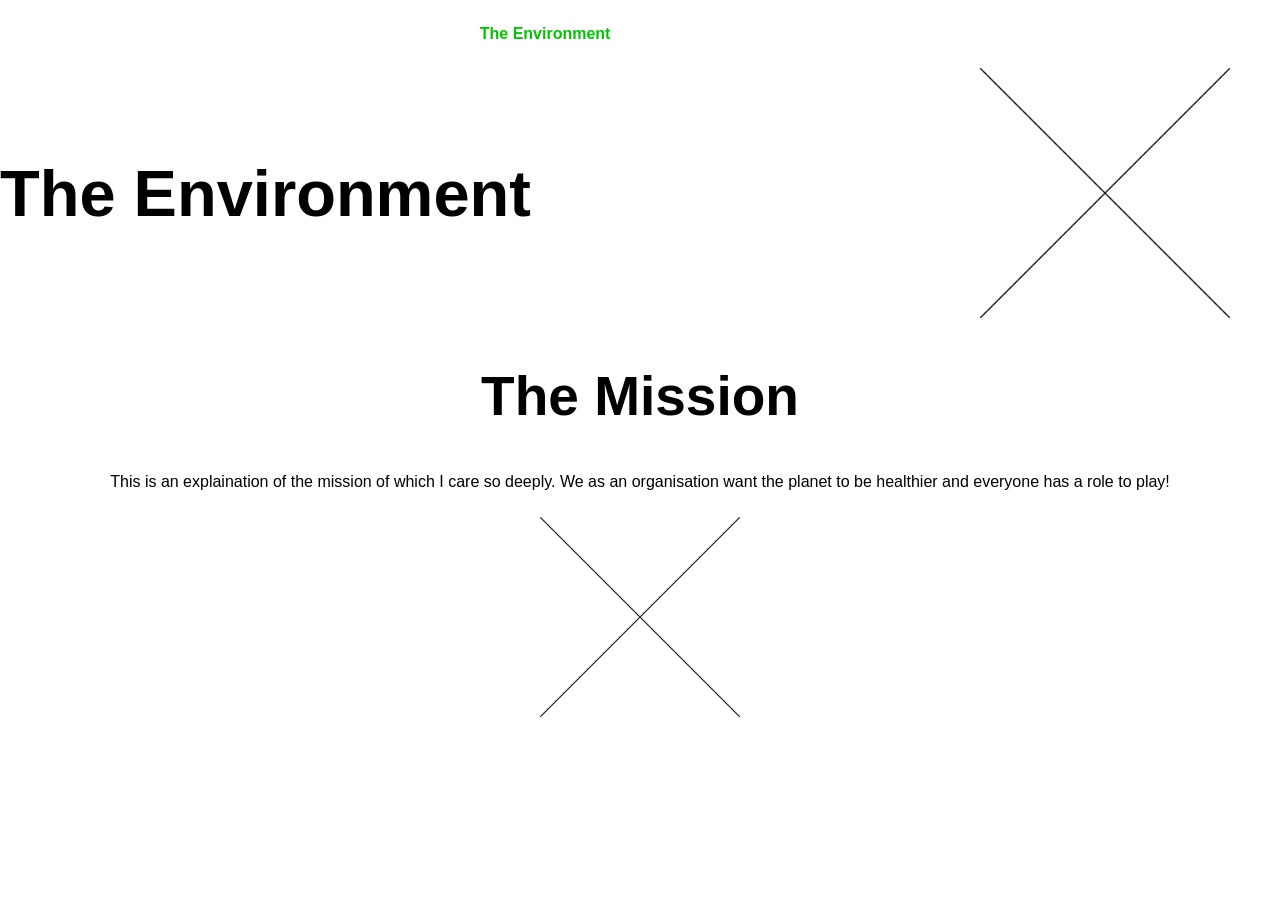
==== environment.html @ cf175cc8 "Added The Mission and What are the effects on... Section. Plus other pages basics" ====
<!DOCTYPE html>


<html>
    <head>
        <meta charset="utf-8">
        <meta http-equiv="X-UA-Compatible" content="IE=edge">
        <title>Home Page</title>
        <meta name="description" content="">
        <meta name="viewport" content="width=device-width, initial-scale=1">
        <link rel="stylesheet" href="WebDevStyle.css">
    </head>
    <body>
        <div class="header">
            <div class = "navbar">
                <nav>
                    <ul>
                        <li><a href = "home.html">Home</a></li>
                        <li><a href = "environment.html" class = "active">The Environment</a></li>
                        <li><a href = "city.html">Your City</a></li>
                        <li><a href = "you.html">And You!</a></li>
                        <li><a href = "">Quiz</a></li>
                    </ul>
                </nav>
            </div>

            <div class = "hero">
                <h1 class = "herotext">The Environment</h1>
                <img class ="heroimage" src = "placeholder.png" alt="This is a placeholder image" width="250" height="250">
            </div>
        </div>

        <div class = "informationBlock1">
            <h2 class = "title">The Mission</h2>
            <p class ="missionStatement">
                This is an explaination of the mission of which I care so deeply. We as an organisation want the planet to be healthier and everyone has a role to play!
            </p>
            <img class = "logoImg" src = "placeholder.png" alt = "This is a placeholder image" width="200" height="200">
        </div>
        
        <div class = "informationBlock2">

        </div>
        <script src="WebDevJsScript" async defer></script>
    </body>
</html>
---- WebDevStyle.css ----
body{
        margin: 0;
        font-family: 'Trebuchet MS', 'Lucida Sans Unicode', 'Lucida Grande', 'Lucida Sans', Arial, sans-serif;
    }

    header{
        background-color: rgb(0, 197, 0);
        padding: 5px;
        width: 100%;
        min-height: 200px;
    }
    .navbar ul{
        display:flex;
        justify-content: center;

        list-style-type: none;
        padding: 0px;
        margin: 10px;
        overflow: hidden;
    }
    .navbar a{
        color: white;
        font-weight: bold;
        text-decoration: none;
        padding: 15px;  
        display: block;
        text-align: center;
    }
    .navbar a.active{
        background-color: white;
        color: rgb(0, 197, 0);
        border-radius: 20px;
    }
    .hero{
        display: flex;
        align-items: center;
        justify-content: space-between;
    }
    h1{
        font-size: 65px;
        max-width: 50%;
        font-weight: bold;
    }
    .heroimage{
        float: right;
        padding-right: 50px;
    }

    .informationBlock1{
        background-color: white;
    }
    h2{
        font-size: 55px;
        text-align: center;
        font-weight: bold;
    }
    .missionStatement{
        text-align: center;
    }
    .logoImg{
        display: block;
        margin: 0 auto;
        padding: 10px;
    }

    .informationBlock2{
        background-color: turquoise;
    }
    .cardContainer{
        display: flex;
        align-items: flex-start;
        justify-content: space-around;
    }
    .card h3{
        text-align: center;
    }
    .card a{
        text-decoration: none;
    }

    .card a:link,
    .card a:visited,
    .card a:active,
    .card a:hover {
        color: inherit;
        text-decoration: none;
    }
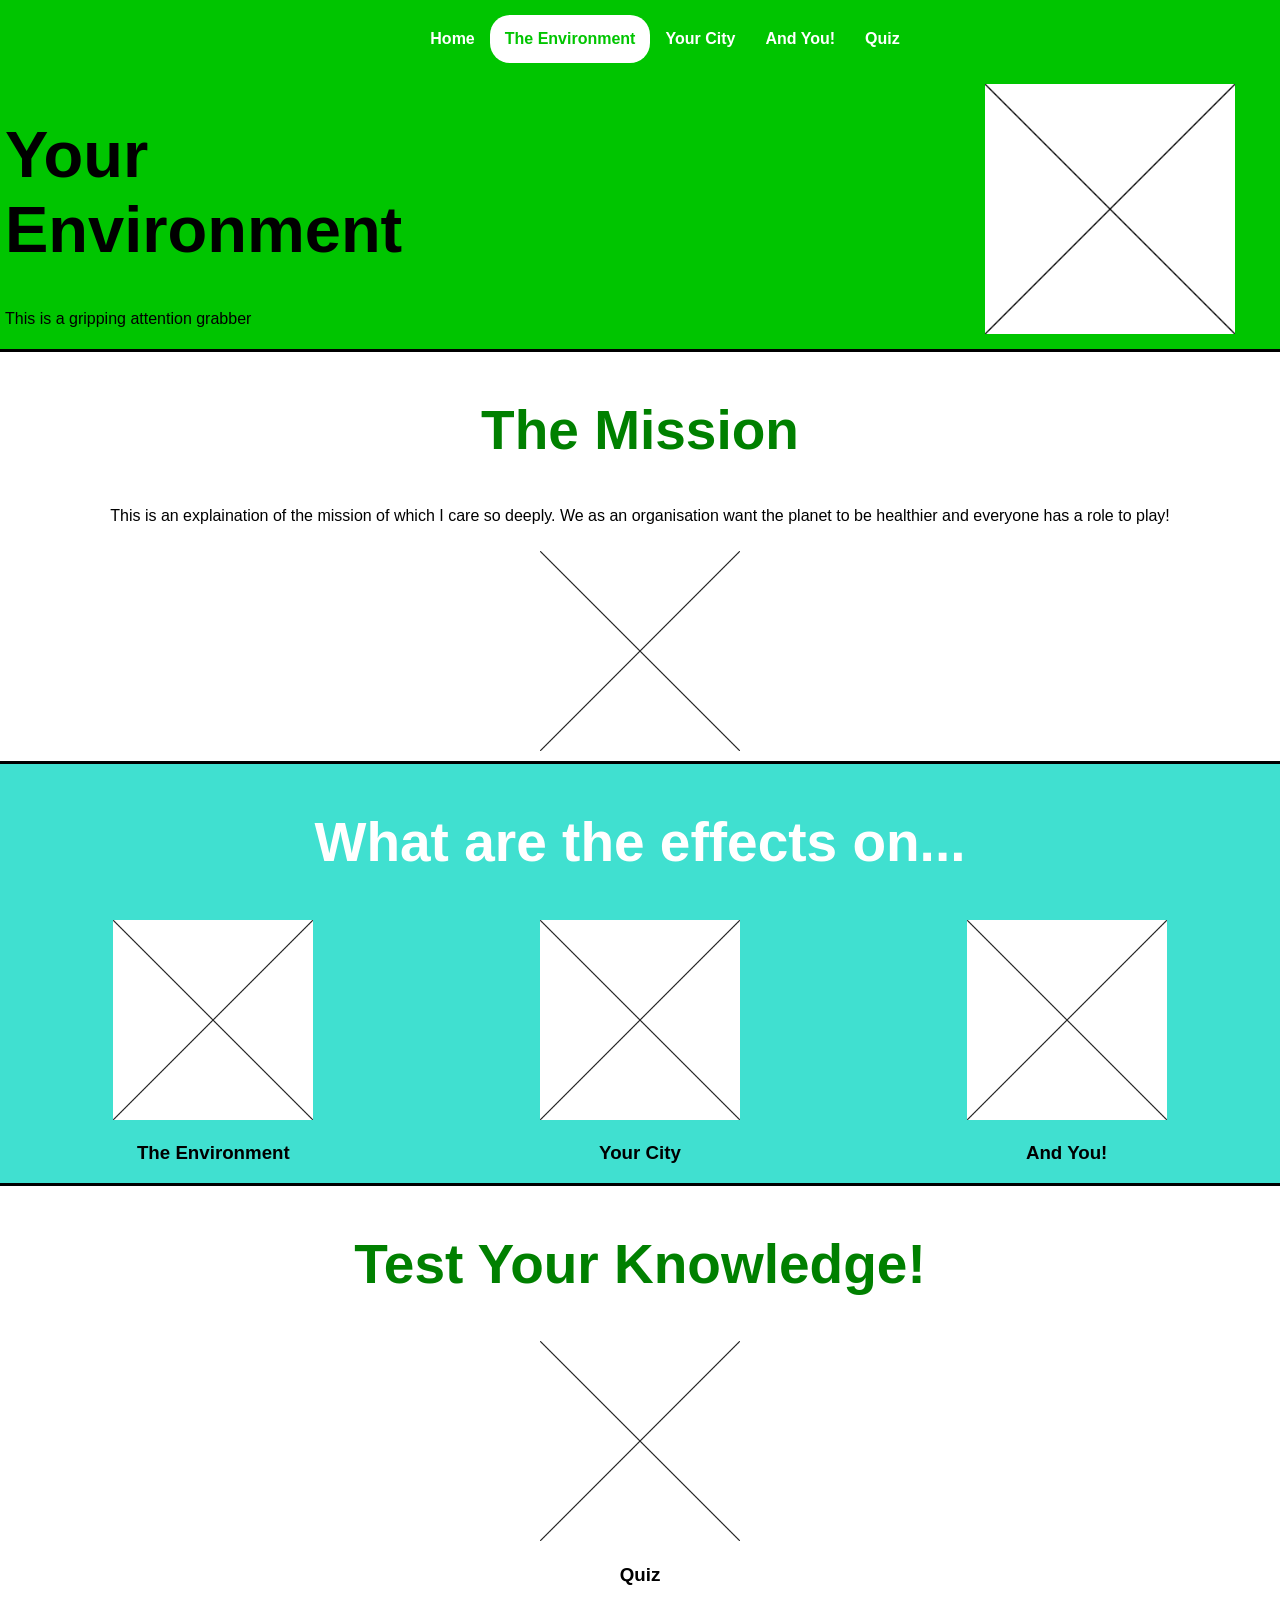
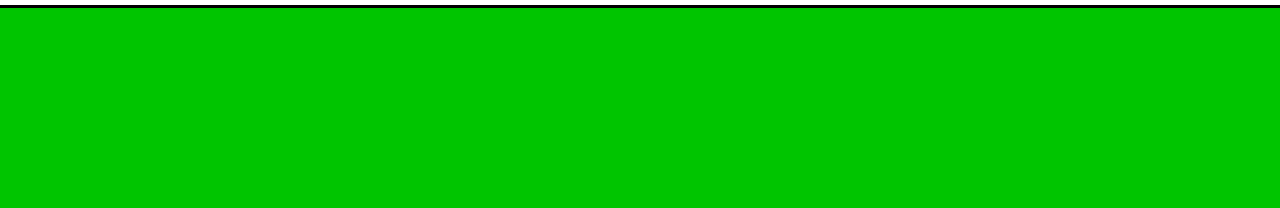
==== commit 3b32e7fb: "Added description text for hero banner" ====
--- a/environment.html
+++ b/environment.html
@@ -1,6 +1,4 @@
 <!DOCTYPE html>
-
-
 <html>
     <head>
         <meta charset="utf-8">
@@ -11,36 +9,77 @@
         <link rel="stylesheet" href="WebDevStyle.css">
     </head>
     <body>
-        <div class="header">
-            <div class = "navbar">
-                <nav>
-                    <ul>
-                        <li><a href = "home.html">Home</a></li>
-                        <li><a href = "environment.html" class = "active">The Environment</a></li>
-                        <li><a href = "city.html">Your City</a></li>
-                        <li><a href = "you.html">And You!</a></li>
-                        <li><a href = "">Quiz</a></li>
+        <header>
+            <nav class = "navbar">
+                <ul>
+                    <li><a href = "home.html" >Home</a></li>
+                    <li><a href = "environment.html" class = "active">The Environment</a></li>
+                    <li><a href = "city.html">Your City</a></li>
+                    <li><a href = "you.html">And You!</a></li>
+                    <li><a href = "">Quiz</a></li>
                     </ul>
-                </nav>
+            </nav>
+
+            <div class = "hero">
+                <div class = "heroText">
+                    <h1 class = "herotext">Your Environment</h1>
+                    <p class = "heroDesc">This is a gripping attention grabber<p>
+                </div>
+                <img class ="heroimage" src = "placeholder.png" alt="This is a placeholder image" width="250" height="250">
             </div>
 
-            <div class = "hero">
-                <h1 class = "herotext">The Environment</h1>
-                <img class ="heroimage" src = "placeholder.png" alt="This is a placeholder image" width="250" height="250">
+        </header>
+        <section class = "infoBlocks">
+            <div class = "informationBlock1">
+                <h2 class = "title">The Mission</h2>
+                <p class ="missionStatement">
+                    This is an explaination of the mission of which I care so deeply. We as an organisation want the planet to be healthier and everyone has a role to play!
+                </p>
+                <img class = "logoImg" src = "placeholder.png" alt = "This is a placeholder image" width="200" height="200">
             </div>
-        </div>
+            
+            <div class = "informationBlock2">
+                <h2 class = "title">What are the effects on...</h2>
+                <div class="cardContainer">
+                    <div class = "card">
+                        <a href = "environment.html">
+                            <img src = "placeholder.png" alt = "This is a placeholder image" width="200" height="200">
+                            <h3>The Environment</h3>
+                        </a>
+                    </div>
+                    <div class = "card">
+                        <a href = "city.html">
+                            <img src = "placeholder.png" alt = "This is a placeholder image" width="200" height="200">
+                            <h3>Your City</h3>
+                        </a>
+                    </div>
+                    <div class = "card">
+                        <a href = "you.html">
+                            <img src = "placeholder.png" alt = "This is a placeholder image" width="200" height="200">
+                            <h3>And You!</h3>
+                        </a>
+                    </div>
+                </div>
+            </div>
 
-        <div class = "informationBlock1">
-            <h2 class = "title">The Mission</h2>
-            <p class ="missionStatement">
-                This is an explaination of the mission of which I care so deeply. We as an organisation want the planet to be healthier and everyone has a role to play!
-            </p>
-            <img class = "logoImg" src = "placeholder.png" alt = "This is a placeholder image" width="200" height="200">
-        </div>
-        
-        <div class = "informationBlock2">
+            <div class = "informationBlock3">
+                <h2 class = "title">Test Your Knowledge!</h2>
+                <div class = "cardContainer">
+                    <div class = "card">
+                        <a href = "quiz.html">
+                            <img src = "placeholder.png" alt = "This is a placeholder image" width="200" height="200">
+                            <h3>Quiz</h3>
+                        </a>
+                    </div>
+                </div>
+            </div>
 
-        </div>
+            <footer>
+                <h1></h1>
+            </footer>
+        </section>
+
+
         <script src="WebDevJsScript" async defer></script>
     </body>
 </html>
--- a/WebDevStyle.css
+++ b/WebDevStyle.css
@@ -7,52 +7,83 @@
         background-color: rgb(0, 197, 0);
         padding: 5px;
         width: 100%;
-        min-height: 200px;
     }
+    
+    h1{
+        font-size: 65px;
+        max-width: 50%;
+        font-weight: bold;
+    }
+
+    h2{
+        font-size: 55px;
+        text-align: center;
+        font-weight: bold;
+    }
+
     .navbar ul{
         display:flex;
         justify-content: center;
 
         list-style-type: none;
-        padding: 0px;
         margin: 10px;
         overflow: hidden;
     }
+
     .navbar a{
         color: white;
         font-weight: bold;
         text-decoration: none;
         padding: 15px;  
         display: block;
-        text-align: center;
     }
     .navbar a.active{
         background-color: white;
         color: rgb(0, 197, 0);
         border-radius: 20px;
     }
+
     .hero{
         display: flex;
         align-items: center;
         justify-content: space-between;
     }
-    h1{
-        font-size: 65px;
-        max-width: 50%;
-        font-weight: bold;
+    .heroText{
+        justify-content: flex-start;
+        flex-direction: column;
+    }
+    .heroDesc{
+        align-items: flex-start;
     }
     .heroimage{
-        float: right;
         padding-right: 50px;
     }
-
+    .infoBlocks{
+        display: flex;
+        flex-wrap: wrap;
+        flex-direction: column;
+    }
+    .infoBlocks > *{
+        border-top: 3px solid black;
+    }
     .informationBlock1{
         background-color: white;
     }
-    h2{
-        font-size: 55px;
-        text-align: center;
-        font-weight: bold;
+    .informationBlock1 h2{
+        color: green;
+    }
+    .informationBlock2{
+        background-color: turquoise;
+
+    }
+    .informationBlock2 h2{
+        color: white;
+    }
+    .informationBlock3{
+        background-color: white;
+    }
+    .informationBlock3 h2{
+        color: green;
     }
     .missionStatement{
         text-align: center;
@@ -61,10 +92,6 @@
         display: block;
         margin: 0 auto;
         padding: 10px;
-    }
-
-    .informationBlock2{
-        background-color: turquoise;
     }
     .cardContainer{
         display: flex;
@@ -84,4 +111,10 @@
     .card a:hover {
         color: inherit;
         text-decoration: none;
+    }
+
+    footer{
+        background-color: rgb(0, 197, 0);
+        min-height: 200px;
+        border-top: 3px solid black;
     }
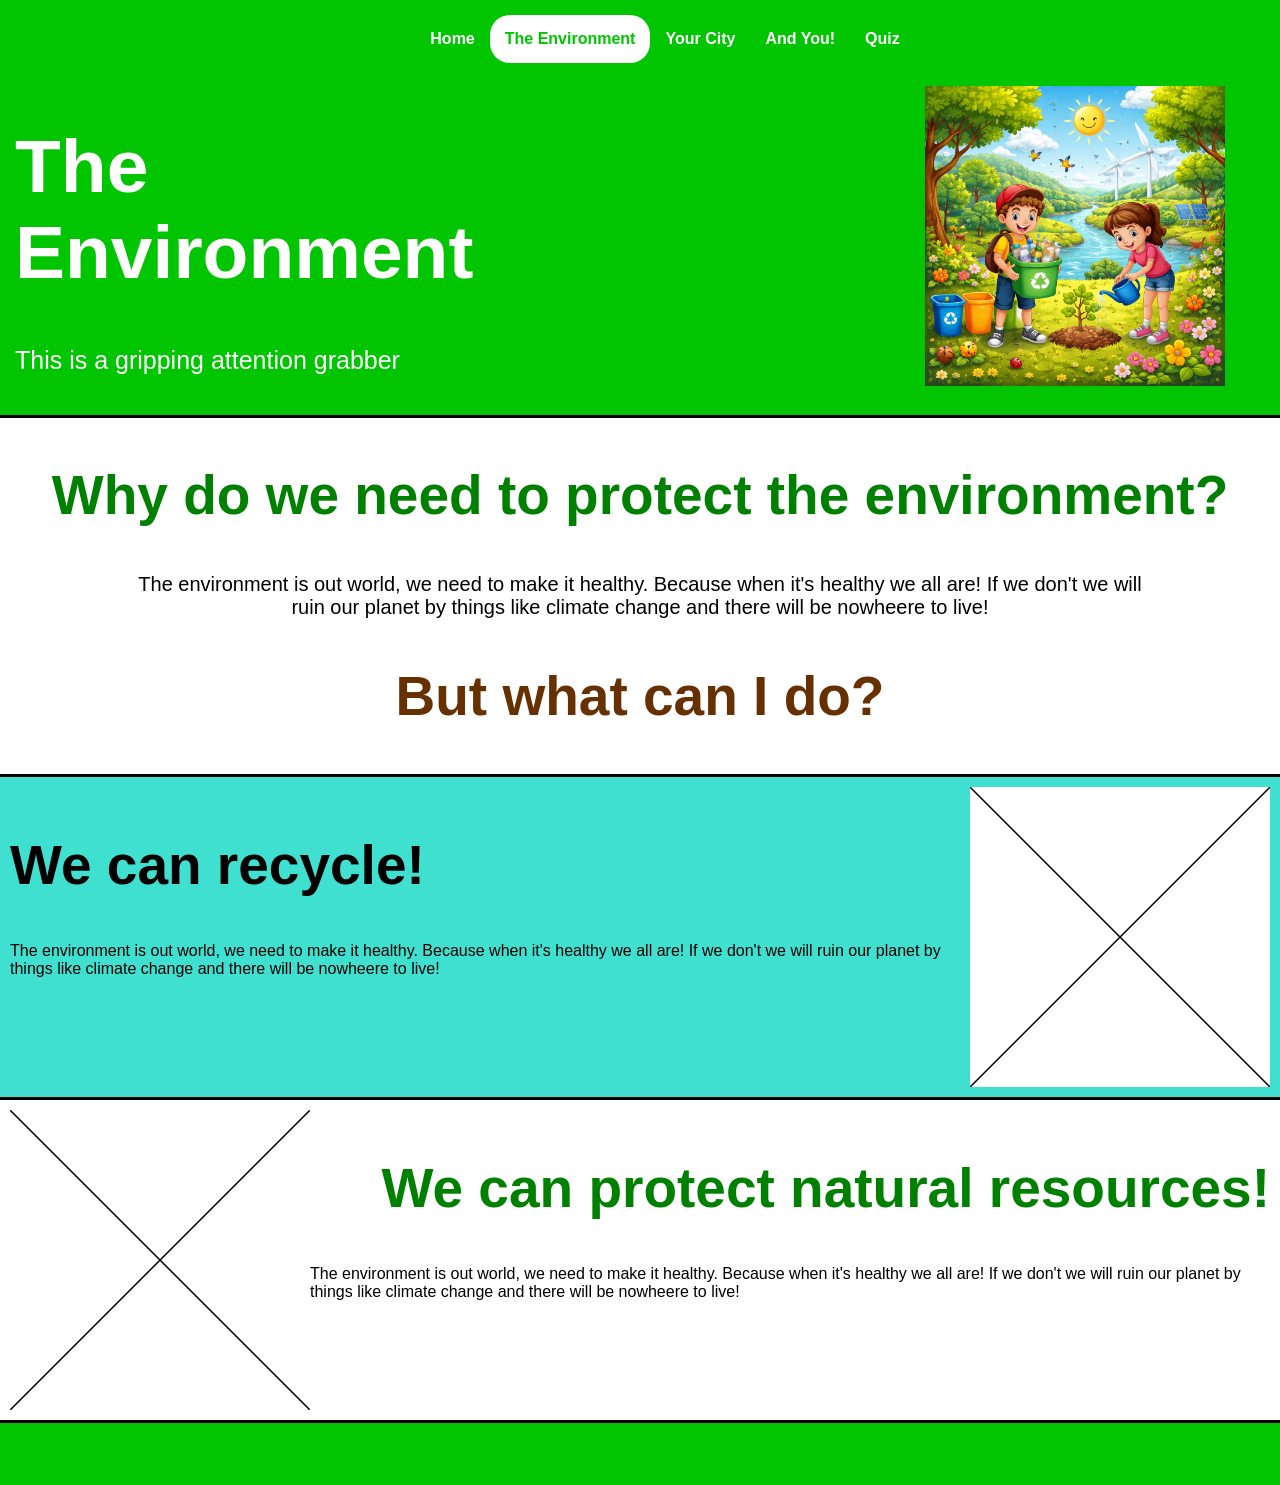
==== commit d18c04d2: "Push to bring in line" ====
--- a/environment.html
+++ b/environment.html
@@ -3,10 +3,10 @@
     <head>
         <meta charset="utf-8">
         <meta http-equiv="X-UA-Compatible" content="IE=edge">
-        <title>Home Page</title>
+        <title>The Environment</title>
         <meta name="description" content="">
         <meta name="viewport" content="width=device-width, initial-scale=1">
-        <link rel="stylesheet" href="WebDevStyle.css">
+        <link rel="stylesheet" href="CSS/the_environment.css">
     </head>
     <body>
         <header>
@@ -22,56 +22,43 @@
 
             <div class = "hero">
                 <div class = "heroText">
-                    <h1 class = "herotext">Your Environment</h1>
+                    <h1 class = "herotext">The Environment</h1>
                     <p class = "heroDesc">This is a gripping attention grabber<p>
                 </div>
-                <img class ="heroimage" src = "placeholder.png" alt="This is a placeholder image" width="250" height="250">
+                <img class ="heroimage" src = "Assets/Environment.png" alt="This is a placeholder image" width="300" height="300">
             </div>
 
         </header>
         <section class = "infoBlocks">
             <div class = "informationBlock1">
-                <h2 class = "title">The Mission</h2>
-                <p class ="missionStatement">
-                    This is an explaination of the mission of which I care so deeply. We as an organisation want the planet to be healthier and everyone has a role to play!
+                <h2 class = "title">Why do we need to protect the environment?</h2>
+                <p class = "introText">
+                    The environment is out world, we need to make it healthy. Because when it's healthy we all are! 
+                    If we don't we will ruin our planet by things like climate change and there will be nowheere to live!
                 </p>
-                <img class = "logoImg" src = "placeholder.png" alt = "This is a placeholder image" width="200" height="200">
+                <h2 class = "question">But what can I do?</h2>
             </div>
             
             <div class = "informationBlock2">
-                <h2 class = "title">What are the effects on...</h2>
-                <div class="cardContainer">
-                    <div class = "card">
-                        <a href = "environment.html">
-                            <img src = "placeholder.png" alt = "This is a placeholder image" width="200" height="200">
-                            <h3>The Environment</h3>
-                        </a>
-                    </div>
-                    <div class = "card">
-                        <a href = "city.html">
-                            <img src = "placeholder.png" alt = "This is a placeholder image" width="200" height="200">
-                            <h3>Your City</h3>
-                        </a>
-                    </div>
-                    <div class = "card">
-                        <a href = "you.html">
-                            <img src = "placeholder.png" alt = "This is a placeholder image" width="200" height="200">
-                            <h3>And You!</h3>
-                        </a>
-                    </div>
+                <div class = "text">
+                    <h2 class = "title">We can recycle!</h2>
+                    <p>
+                        The environment is out world, we need to make it healthy. Because when it's healthy we all are! 
+                        If we don't we will ruin our planet by things like climate change and there will be nowheere to live!
+                    </p>
                 </div>
+                <img class = "recylceImage" src="Assets/placeholder.png" alt ="This is a placeholder image" width = "300" heigh ="300">
             </div>
 
             <div class = "informationBlock3">
-                <h2 class = "title">Test Your Knowledge!</h2>
-                <div class = "cardContainer">
-                    <div class = "card">
-                        <a href = "quiz.html">
-                            <img src = "placeholder.png" alt = "This is a placeholder image" width="200" height="200">
-                            <h3>Quiz</h3>
-                        </a>
-                    </div>
+                <div class = "text">
+                    <h2 class = "title">We can protect natural resources!</h2>
+                    <p>
+                        The environment is out world, we need to make it healthy. Because when it's healthy we all are! 
+                        If we don't we will ruin our planet by things like climate change and there will be nowheere to live!
+                    </p>
                 </div>
+                <img class = "recylceImage" src="Assets/placeholder.png" alt ="This is a placeholder image" width = "300" heigh ="300">
             </div>
 
             <footer>
@@ -80,6 +67,6 @@
         </section>
 
 
-        <script src="WebDevJsScript" async defer></script>
+        <script src="Scripts/WebDevJsScript" async defer></script>
     </body>
 </html>
--- a/CSS/the_environment.css
+++ b/CSS/the_environment.css
@@ -0,0 +1,117 @@
+    body{
+        margin: 0;
+        font-family: 'Trebuchet MS', 'Lucida Sans Unicode', 'Lucida Grande', 'Lucida Sans', Arial, sans-serif;
+    }
+
+    header{
+        background-color: rgb(0, 197, 0);
+        padding: 5px;
+        width: 100%;
+    }
+    
+    h1{
+        font-size: 75px;
+        max-width: 50%;
+        font-weight: bold;
+    }
+
+    h2{
+        font-size: 55px;
+        text-align: center;
+        font-weight: bold;
+    }
+    footer{
+        background-color: rgb(0, 197, 0);
+        border-top: 3px solid black;
+    }
+
+    .navbar ul{
+        display:flex;
+        justify-content: center;
+
+        list-style-type: none;
+        margin: 10px;
+        overflow: hidden;
+    }
+
+    .navbar a{
+        color: white;
+        font-weight: bold;
+        text-decoration: none;
+        padding: 15px;  
+        display: block;
+    }
+    .navbar a.active{
+        background-color: white;
+        color: rgb(0, 197, 0);
+        border-radius: 20px;
+    }
+
+    .hero{
+        display: flex;
+        align-items: center;
+        justify-content: space-between;
+
+        margin: 10px;
+    }
+    .heroText{
+        justify-content: flex-start;
+        flex-direction: column;
+        color: white;
+    }
+    .heroDesc{
+        align-items: flex-start;
+    }
+    .heroimage{
+        padding-right: 50px;
+    }
+    .hero p{
+        font-size: 25px;
+    }
+    .infoBlocks{
+        display: flex;
+        flex-wrap: wrap;
+        flex-direction: column;
+    }
+    .infoBlocks > *{
+        border-top: 3px solid black;
+    }
+    .informationBlock1{
+        background-color: white;
+    }
+    .informationBlock1 h2{
+        color: green;
+    }
+    .informationBlock1 h2.question{
+        color:rgb(103, 48, 0)
+    }
+    .informationBlock2{
+        display: flex;
+        justify-content: space-between;
+        padding: 10px;
+        
+        background-color: turquoise;
+
+    }
+    .informationBlock2 h2{
+        color: black;
+        text-align: left;
+    }
+    .informationBlock3{
+        display: flex;
+        justify-content: space-between;
+        padding: 10px;
+        flex-direction: row-reverse;
+
+        background-color: white;
+    }
+    .informationBlock3 h2{
+        color: green;
+        text-align: right;
+    }
+    .introText{
+        margin: 0 auto;
+        max-width: 80%;
+        text-align: center;
+        font-size: 20px;
+    }
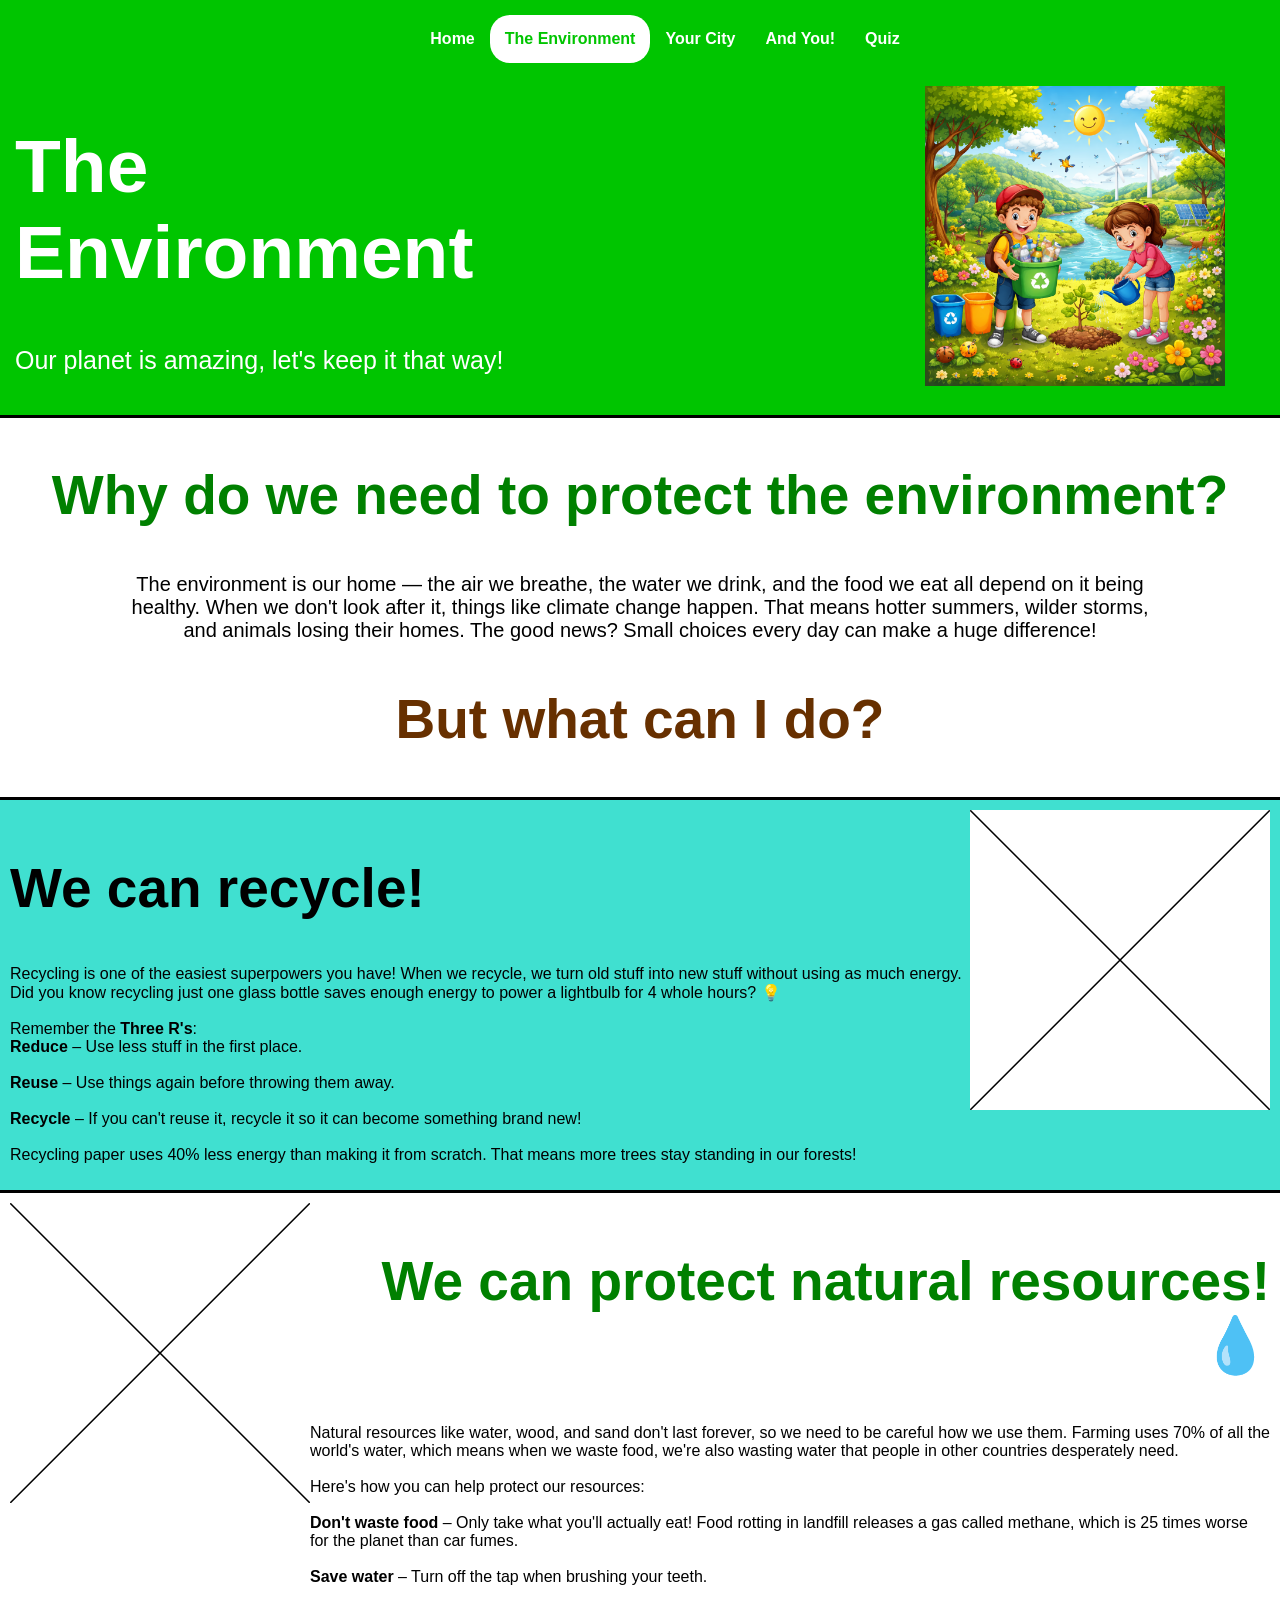
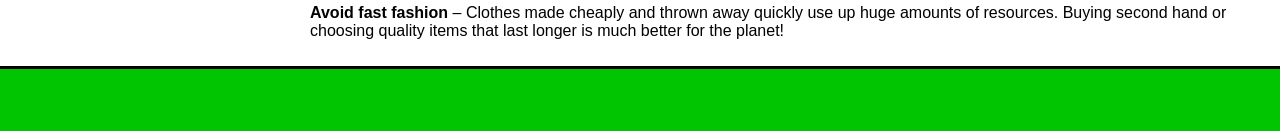
==== commit b80d94f8: "Updated information on the page, added highlight tint for city builder game, shows selection" ====
--- a/environment.html
+++ b/environment.html
@@ -10,55 +10,77 @@
     </head>
     <body>
         <header>
-            <nav class = "navbar">
+            <nav class="navbar">
                 <ul>
-                    <li><a href = "home.html" >Home</a></li>
-                    <li><a href = "environment.html" class = "active">The Environment</a></li>
-                    <li><a href = "city.html">Your City</a></li>
-                    <li><a href = "you.html">And You!</a></li>
-                    <li><a href = "">Quiz</a></li>
-                    </ul>
+                    <li><a href="home.html">Home</a></li>
+                    <li><a href="environment.html" class="active">The Environment</a></li>
+                    <li><a href="city.html">Your City</a></li>
+                    <li><a href="you.html">And You!</a></li>
+                    <li><a href="">Quiz</a></li>
+                </ul>
             </nav>
 
-            <div class = "hero">
-                <div class = "heroText">
-                    <h1 class = "herotext">The Environment</h1>
-                    <p class = "heroDesc">This is a gripping attention grabber<p>
+            <div class="hero">
+                <div class="heroText">
+                    <h1 class="herotext">The Environment</h1>
+                    <p class="heroDesc">Our planet is amazing, let's keep it that way!</p>
                 </div>
-                <img class ="heroimage" src = "Assets/Environment.png" alt="This is a placeholder image" width="300" height="300">
+                <img class="heroimage" src="Assets/Environment.png" alt="A green city with trees and clean skies" width="300" height="300">
+            </div>
+        </header>
+
+        <section class="infoBlocks">
+            <div class="informationBlock1">
+                <h2 class="title">Why do we need to protect the environment?</h2>
+                <p class="introText">
+                    The environment is our home — the air we breathe, the water we drink, and the food we eat all 
+                    depend on it being healthy. When we don't look after it, things like climate change happen. 
+                    That means hotter summers, wilder storms, and animals losing their homes. 
+                    The good news? Small choices every day can make a huge difference!
+                </p>
+                <h2 class="question">But what can I do?</h2>
             </div>
 
-        </header>
-        <section class = "infoBlocks">
-            <div class = "informationBlock1">
-                <h2 class = "title">Why do we need to protect the environment?</h2>
-                <p class = "introText">
-                    The environment is out world, we need to make it healthy. Because when it's healthy we all are! 
-                    If we don't we will ruin our planet by things like climate change and there will be nowheere to live!
-                </p>
-                <h2 class = "question">But what can I do?</h2>
-            </div>
-            
-            <div class = "informationBlock2">
-                <div class = "text">
-                    <h2 class = "title">We can recycle!</h2>
+            <div class="informationBlock2">
+                <div class="text">
+                    <h2 class="title">We can recycle!</h2>
                     <p>
-                        The environment is out world, we need to make it healthy. Because when it's healthy we all are! 
-                        If we don't we will ruin our planet by things like climate change and there will be nowheere to live!
+                        Recycling is one of the easiest superpowers you have! When we recycle, we turn old stuff 
+                        into new stuff without using as much energy. Did you know recycling just one glass bottle 
+                        saves enough energy to power a lightbulb for 4 whole hours? 💡
+                        <br><br>
+                        Remember the <strong>Three R's</strong>:
+                        <br>
+                        <strong>Reduce</strong> – Use less stuff in the first place.<br><br>
+                        <strong>Reuse</strong> – Use things again before throwing them away.<br><br>
+                        <strong>Recycle</strong> – If you can't reuse it, recycle it so it can become something brand new!
+                        <br><br>
+                        Recycling paper uses 40% less energy than making it from scratch. That means more trees 
+                        stay standing in our forests!
                     </p>
                 </div>
-                <img class = "recylceImage" src="Assets/placeholder.png" alt ="This is a placeholder image" width = "300" heigh ="300">
+                <img class="recylceImage" src="Assets/placeholder.png" alt="Kids putting items into recycling bins" width="300" height="300">
             </div>
 
-            <div class = "informationBlock3">
-                <div class = "text">
-                    <h2 class = "title">We can protect natural resources!</h2>
+            <div class="informationBlock3">
+                <div class="text">
+                    <h2 class="title">We can protect natural resources! 💧</h2>
                     <p>
-                        The environment is out world, we need to make it healthy. Because when it's healthy we all are! 
-                        If we don't we will ruin our planet by things like climate change and there will be nowheere to live!
+                        Natural resources like water, wood, and sand don't last forever, so we need to be careful 
+                        how we use them. Farming uses 70% of all the world's water, which means when we waste food, 
+                        we're also wasting water that people in other countries desperately need.
+                        <br><br>
+                        Here's how you can help protect our resources:
+                        <br><br>
+                        <strong>Don't waste food</strong> – Only take what you'll actually eat! Food rotting in landfill 
+                        releases a gas called methane, which is 25 times worse for the planet than car fumes.<br><br>
+                        <strong>Save water</strong> – Turn off the tap when brushing your teeth.<br><br>
+                        <strong>Avoid fast fashion</strong> – Clothes made cheaply and thrown away quickly use up 
+                        huge amounts of resources. Buying second hand or choosing quality items that last longer is 
+                        much better for the planet!
                     </p>
                 </div>
-                <img class = "recylceImage" src="Assets/placeholder.png" alt ="This is a placeholder image" width = "300" heigh ="300">
+                <img class="recylceImage" src="Assets/placeholder.png" alt="A river surrounded by green trees and clean nature" width="300" height="300">
             </div>
 
             <footer>
@@ -66,7 +88,6 @@
             </footer>
         </section>
 
-
         <script src="Scripts/WebDevJsScript" async defer></script>
     </body>
 </html>
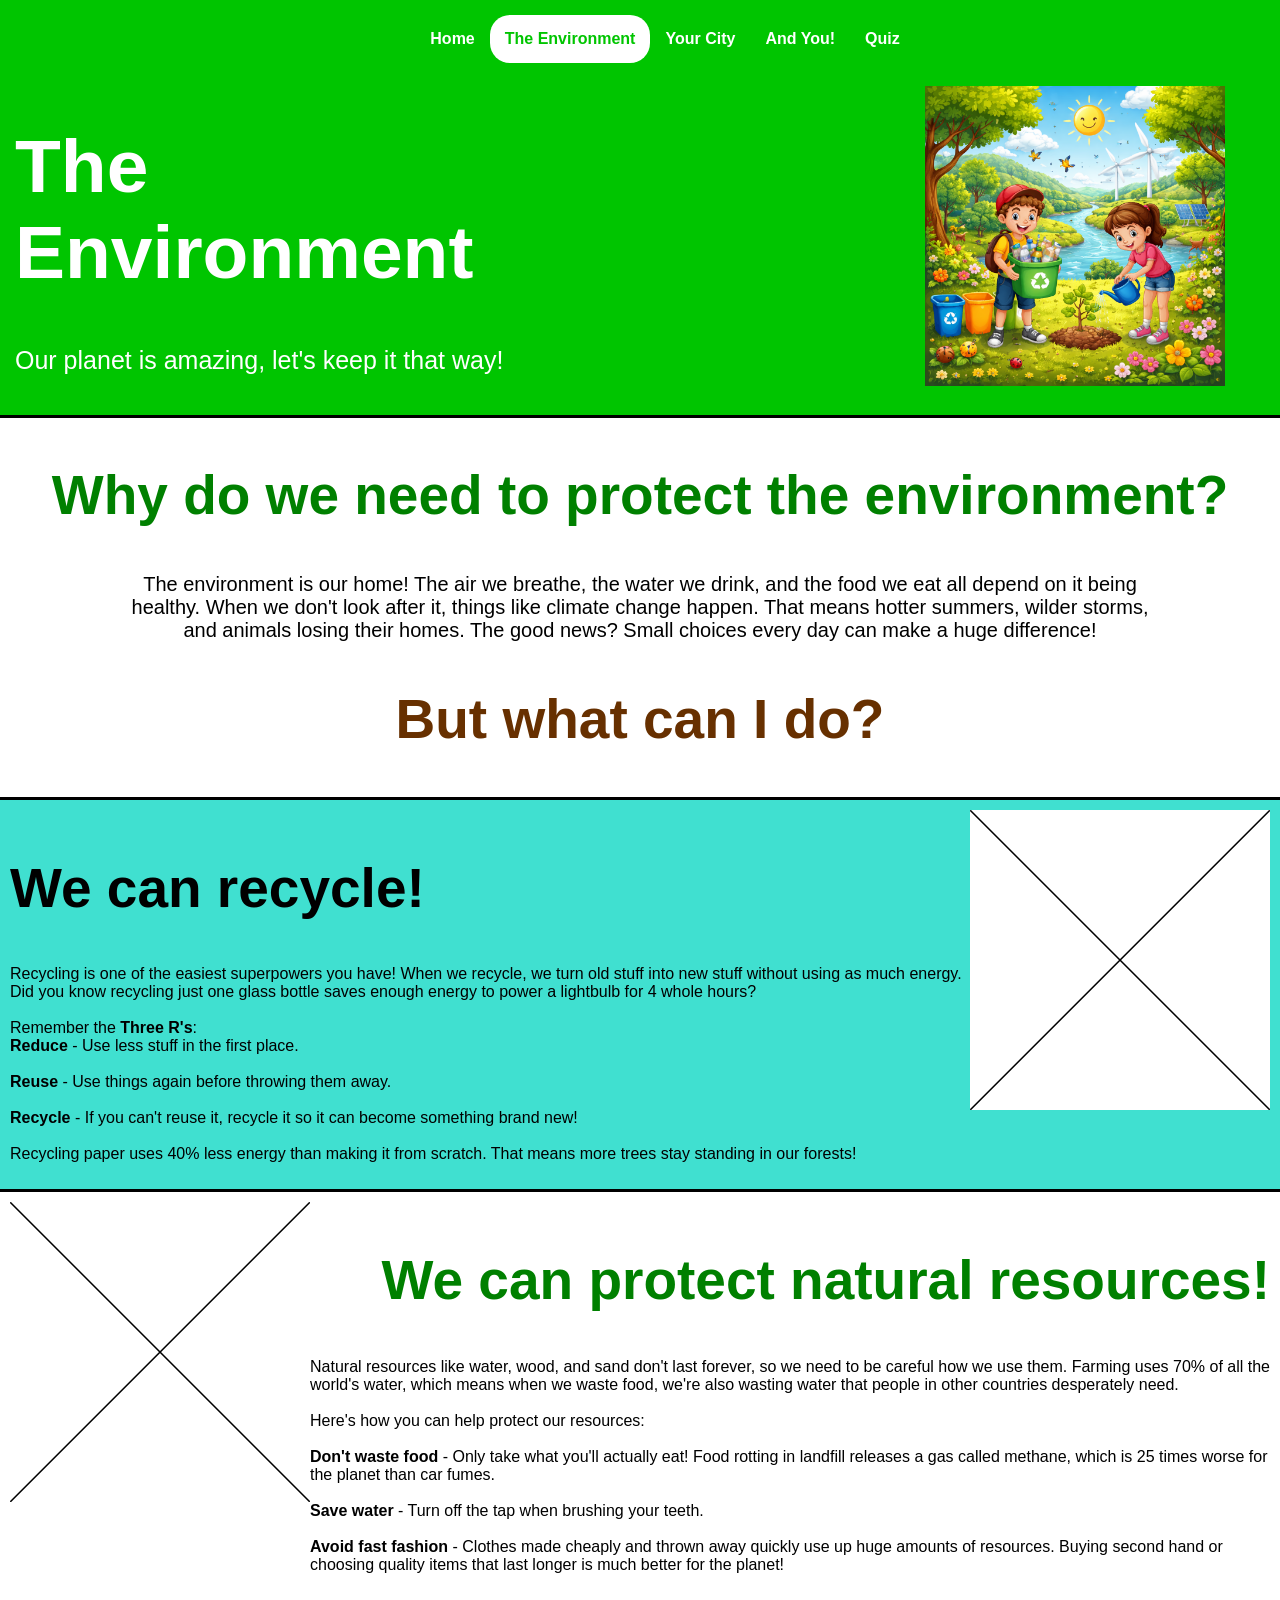
==== commit 55189499: "Small tweaks" ====
--- a/environment.html
+++ b/environment.html
@@ -33,7 +33,7 @@
             <div class="informationBlock1">
                 <h2 class="title">Why do we need to protect the environment?</h2>
                 <p class="introText">
-                    The environment is our home — the air we breathe, the water we drink, and the food we eat all 
+                    The environment is our home! The air we breathe, the water we drink, and the food we eat all 
                     depend on it being healthy. When we don't look after it, things like climate change happen. 
                     That means hotter summers, wilder storms, and animals losing their homes. 
                     The good news? Small choices every day can make a huge difference!
@@ -47,13 +47,13 @@
                     <p>
                         Recycling is one of the easiest superpowers you have! When we recycle, we turn old stuff 
                         into new stuff without using as much energy. Did you know recycling just one glass bottle 
-                        saves enough energy to power a lightbulb for 4 whole hours? 💡
+                        saves enough energy to power a lightbulb for 4 whole hours?
                         <br><br>
                         Remember the <strong>Three R's</strong>:
                         <br>
-                        <strong>Reduce</strong> – Use less stuff in the first place.<br><br>
-                        <strong>Reuse</strong> – Use things again before throwing them away.<br><br>
-                        <strong>Recycle</strong> – If you can't reuse it, recycle it so it can become something brand new!
+                        <strong>Reduce</strong> - Use less stuff in the first place.<br><br>
+                        <strong>Reuse</strong> - Use things again before throwing them away.<br><br>
+                        <strong>Recycle</strong> - If you can't reuse it, recycle it so it can become something brand new!
                         <br><br>
                         Recycling paper uses 40% less energy than making it from scratch. That means more trees 
                         stay standing in our forests!
@@ -64,7 +64,7 @@
 
             <div class="informationBlock3">
                 <div class="text">
-                    <h2 class="title">We can protect natural resources! 💧</h2>
+                    <h2 class="title">We can protect natural resources!</h2>
                     <p>
                         Natural resources like water, wood, and sand don't last forever, so we need to be careful 
                         how we use them. Farming uses 70% of all the world's water, which means when we waste food, 
@@ -72,10 +72,10 @@
                         <br><br>
                         Here's how you can help protect our resources:
                         <br><br>
-                        <strong>Don't waste food</strong> – Only take what you'll actually eat! Food rotting in landfill 
+                        <strong>Don't waste food</strong> - Only take what you'll actually eat! Food rotting in landfill 
                         releases a gas called methane, which is 25 times worse for the planet than car fumes.<br><br>
-                        <strong>Save water</strong> – Turn off the tap when brushing your teeth.<br><br>
-                        <strong>Avoid fast fashion</strong> – Clothes made cheaply and thrown away quickly use up 
+                        <strong>Save water</strong> - Turn off the tap when brushing your teeth.<br><br>
+                        <strong>Avoid fast fashion</strong> - Clothes made cheaply and thrown away quickly use up 
                         huge amounts of resources. Buying second hand or choosing quality items that last longer is 
                         much better for the planet!
                     </p>
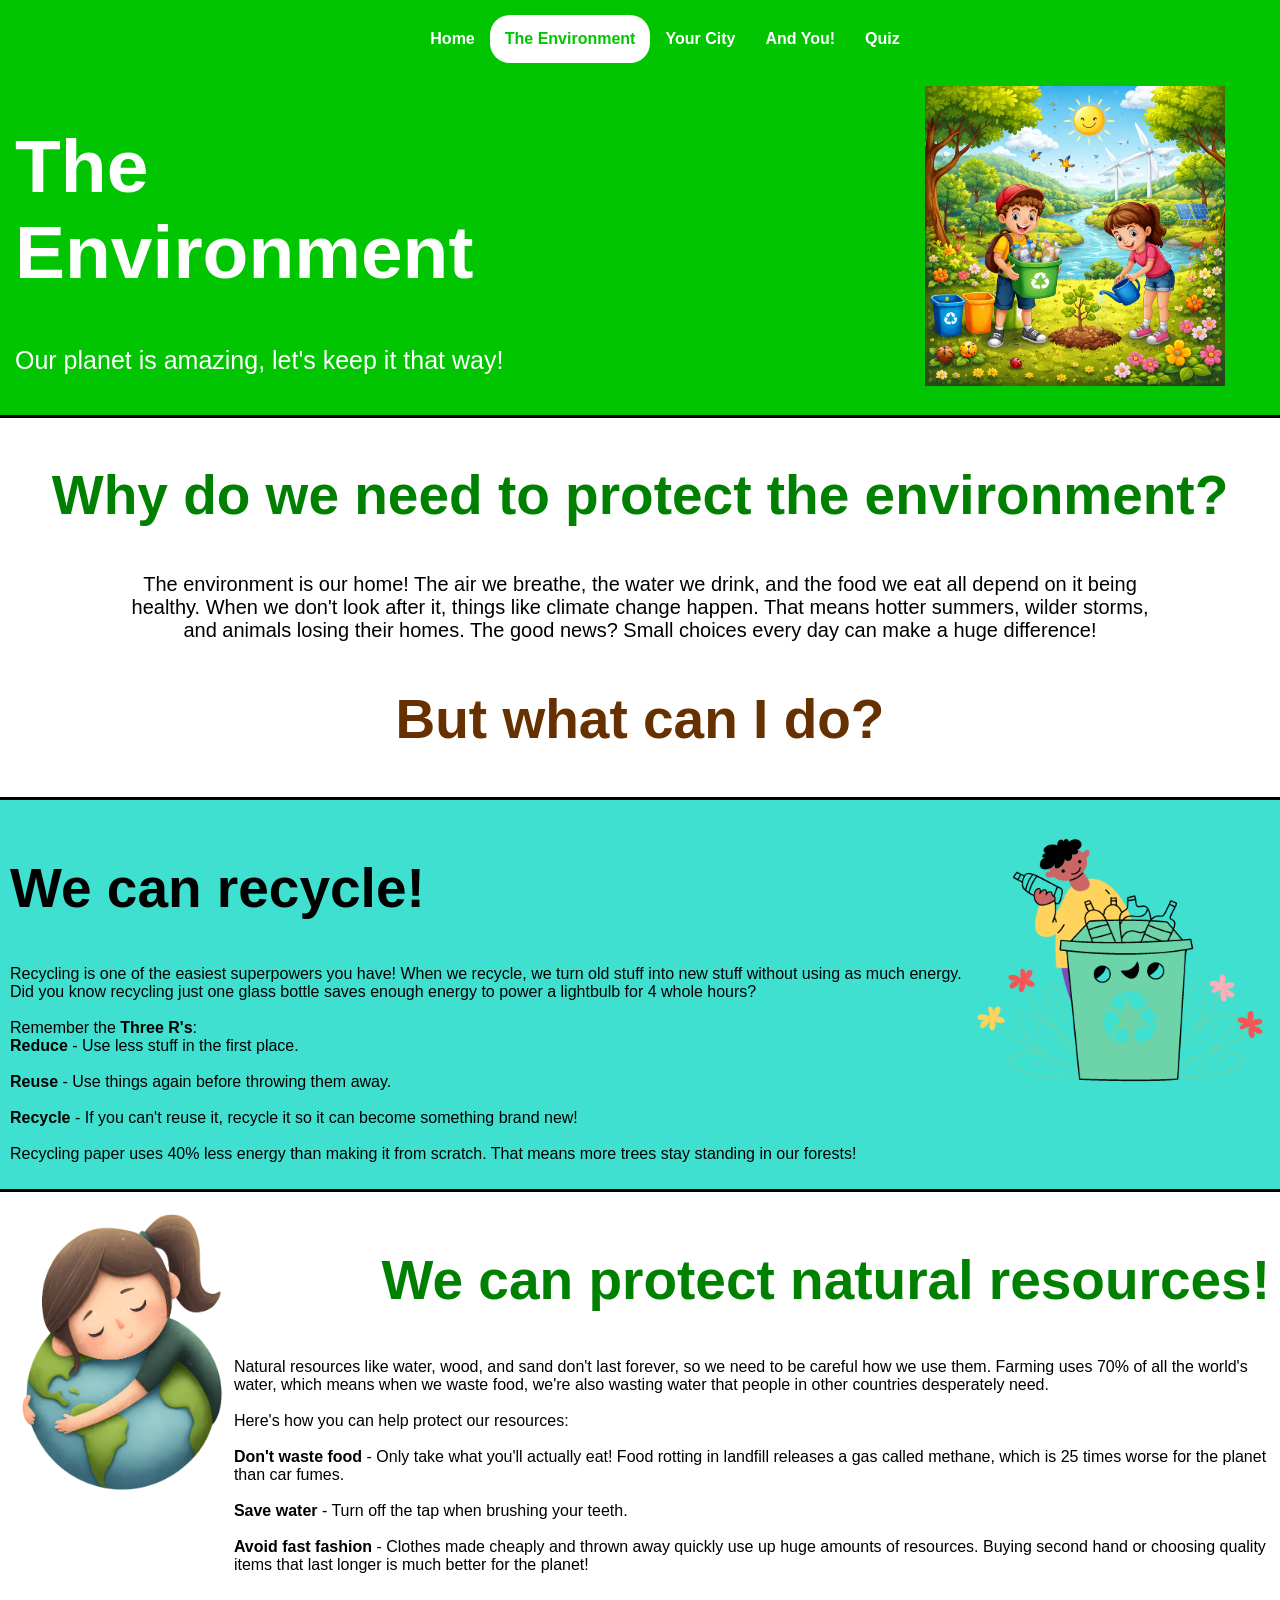
==== commit e8804827: "Website Finished, Added Images and began report" ====
--- a/environment.html
+++ b/environment.html
@@ -16,7 +16,7 @@
                     <li><a href="environment.html" class="active">The Environment</a></li>
                     <li><a href="city.html">Your City</a></li>
                     <li><a href="you.html">And You!</a></li>
-                    <li><a href="">Quiz</a></li>
+                    <li><a href="quiz.html">Quiz</a></li>
                 </ul>
             </nav>
 
@@ -59,7 +59,7 @@
                         stay standing in our forests!
                     </p>
                 </div>
-                <img class="recylceImage" src="Assets/placeholder.png" alt="Kids putting items into recycling bins" width="300" height="300">
+                <img class="recylceImage" src="Assets/recycling.png" alt="Kids putting items into recycling bins" width="300" height="300">
             </div>
 
             <div class="informationBlock3">
@@ -80,14 +80,12 @@
                         much better for the planet!
                     </p>
                 </div>
-                <img class="recylceImage" src="Assets/placeholder.png" alt="A river surrounded by green trees and clean nature" width="300" height="300">
+                <img class="recylceImage" src="Assets/protect.png" alt="A river surrounded by green trees and clean nature" width="300" height="300">
             </div>
 
             <footer>
                 <h1></h1>
             </footer>
         </section>
-
-        <script src="Scripts/WebDevJsScript" async defer></script>
     </body>
 </html>
